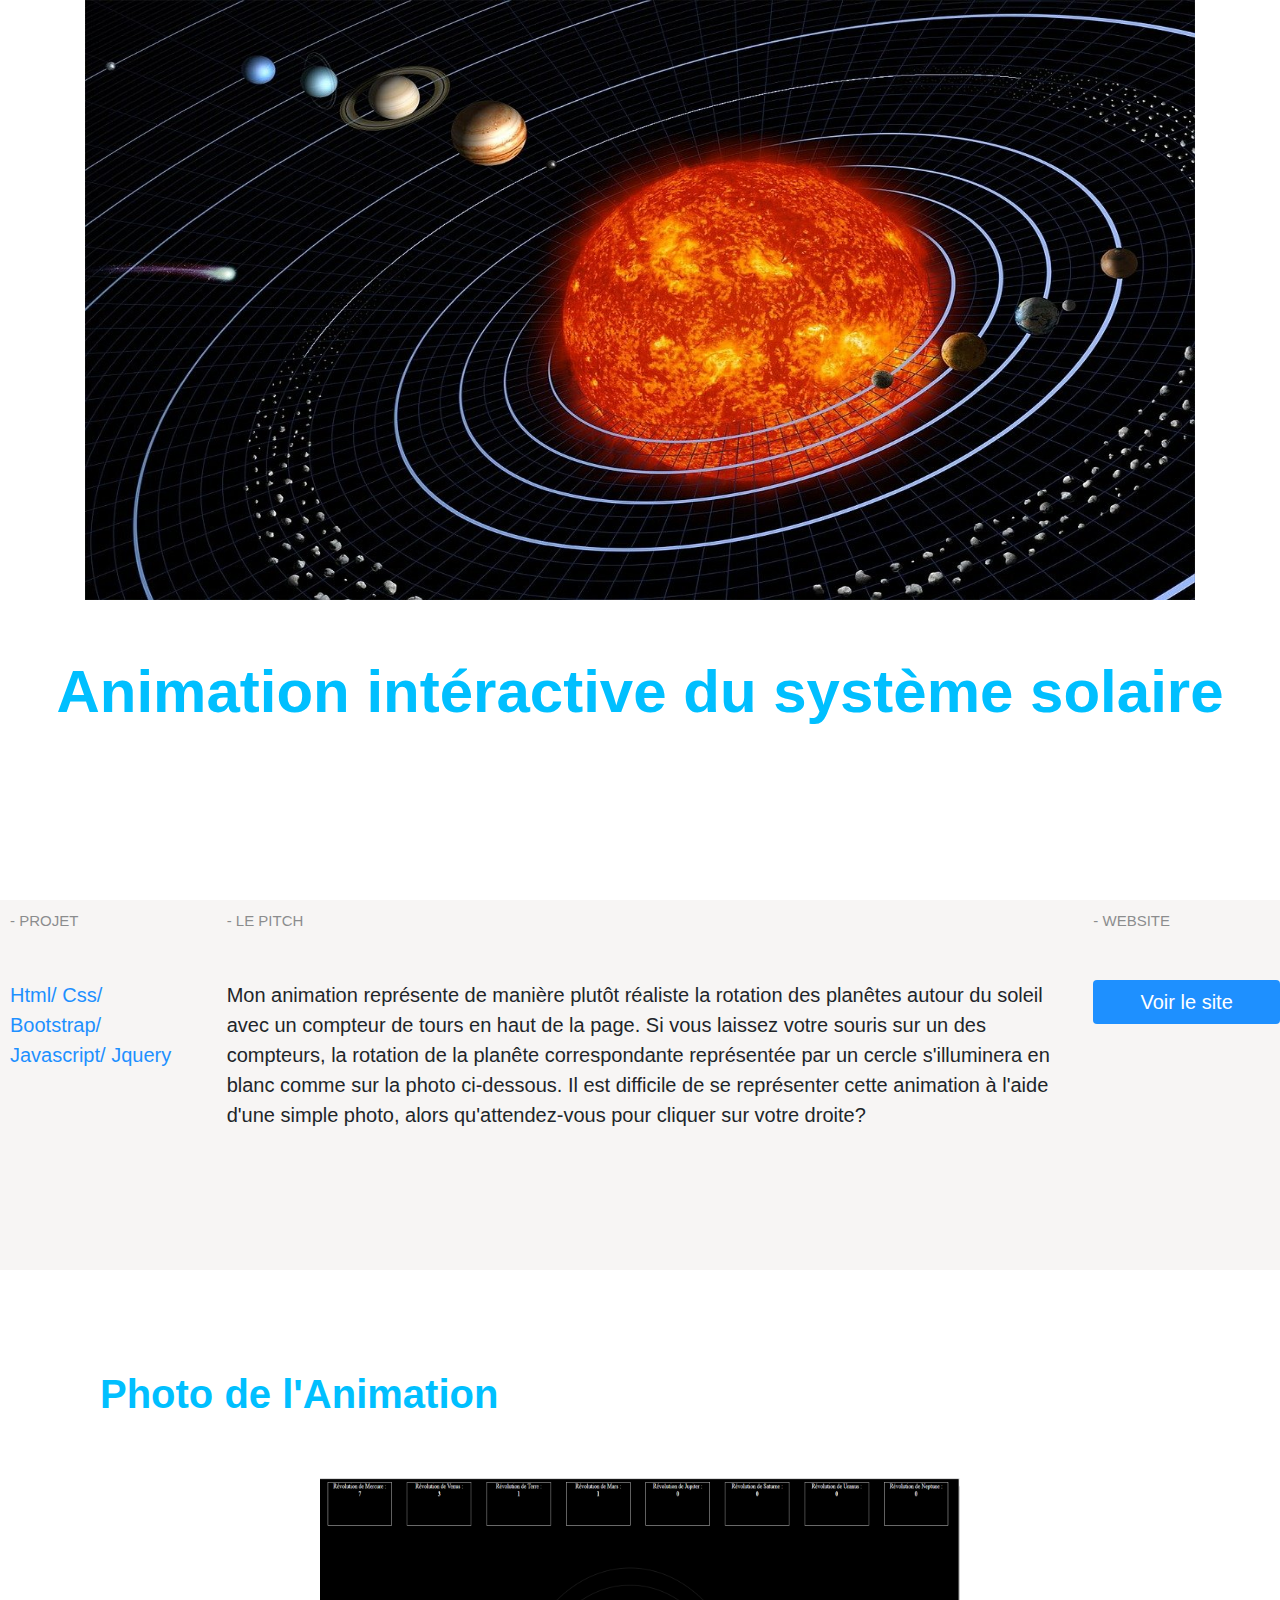
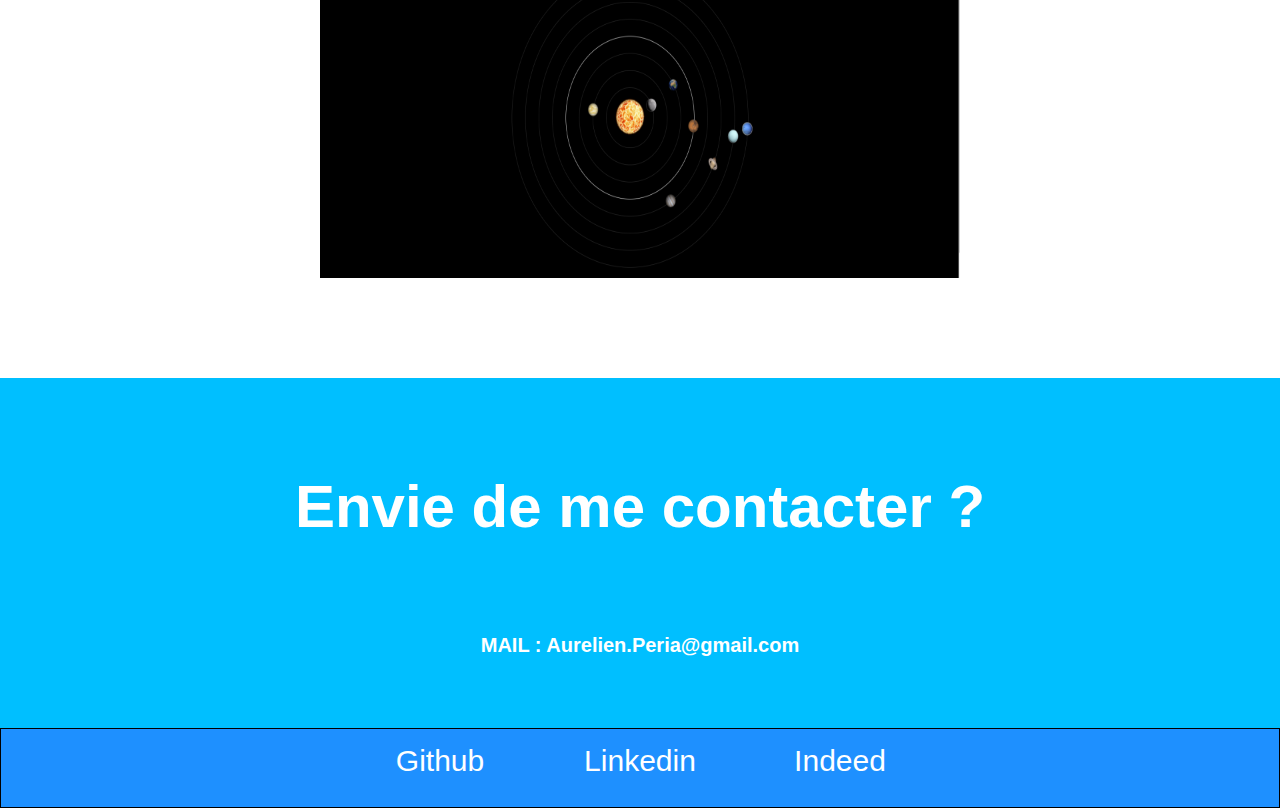
==== animationplanete.html @ 33ddf689 "v1 site" ====
<!DOCTYPE html>
<html lang="en">
<head>
    <link rel="stylesheet" href="siteunivers.css" type="text/css">
    <link rel="stylesheet" href="communresponsive.css" type="text/css">
    <link rel="stylesheet" href="animationplanetesresponsive.css" type="text/css">
    <meta charset="UTF-8">
    <meta http-equiv="X-UA-Compatible" content="IE=edge">
    <meta name="viewport" content="width=device-width, initial-scale=1.0">
    <title>Portfolio Aurélien Péria</title>
    <link rel="stylesheet" href="https://stackpath.bootstrapcdn.com/bootstrap/4.5.2/css/bootstrap.min.css">
    <script src="https://code.jquery.com/jquery-3.3.1.slim.min.js" integrity="sha384-q8i/X+965DzO0rT7abK41JStQIAqVgRVzpbzo5smXKp4YfRvH+8abtTE1Pi6jizo" crossorigin="anonymous"></script>
    <script src="https://cdnjs.cloudflare.com/ajax/libs/popper.js/1.14.7/umd/popper.min.js" integrity="sha384-UO2eT0CpHqdSJQ6hJty5KVphtPhzWj9WO1clHTMGa3JDZwrnQq4sF86dIHNDz0W1" crossorigin="anonymous"></script>
    <script src="https://stackpath.bootstrapcdn.com/bootstrap/4.3.1/js/bootstrap.min.js" integrity="sha384-JjSmVgyd0p3pXB1rRibZUAYoIIy6OrQ6VrjIEaFf/nJGzIxFDsf4x0xIM+B07jRM" crossorigin="anonymous"></script>
    <script src="jquery-3.6.0.js"></script>
</head>
<body>
    <div class="photoprojet container">
        <img src="photo/systemesolaire.jpg" style="width: 100%;height: 100%;" alt="">
    </div>
    <div class="titreprojet">
        <p>
            Animation intéractive du système solaire
        </p>
    </div>
    <div class="detailprojet1 row ">
       <p class="col-2 ">
           <span>- PROJET</span> 
       </p>
       <p class="col-8 ">
           <span>- LE PITCH</span> 
       </p>
       <p class="col-2 ">
           <span>- WEBSITE</span> 
       </p>
    </div>  
    <div class="detailprojet2 row">
        <p class="col-2 " >
            Html/ Css/ Bootstrap/ Javascript/ Jquery
        </p>
        <p class="col-8 ">
            Mon animation représente de manière plutôt réaliste la rotation des planêtes autour du soleil avec un compteur de tours en 
            haut de la page. Si vous laissez votre souris sur un des compteurs, la rotation de la planête correspondante représentée 
            par un cercle s'illuminera en blanc comme sur la photo ci-dessous. Il est difficile de se représenter cette animation à l'aide
            d'une simple photo, alors qu'attendez-vous pour cliquer sur votre droite?
        </p>
        <p class="col-2 ">
            <a href="animationsystemesolaire/animation.html" target="blanck">
                <button  id="bouttonsite" type =" button "   class =" btn" >
                    Voir le site
                </button>
            </a>
        </p>
     </div>   

    <h1 id="titre1" class="titre">
        Photo de l'Animation 
    </h1>
    <div class="contenuprojet">
        <img src="photo/animationplanete.png" style="height: 100%; width: 100%;" alt="">
    </div>

   
    
    
    <div class="contact">
        <p>
            Envie de me contacter ?
        </p>
    </div>
    <div class="mail">
        <p>
            MAIL : Aurelien.Peria@gmail.com
        </p>
    </div>
    <div class="basdepage " style="background-color:dodgerblue">
        <p class="paralien">
            <a class="lien" target="blanck" href="https://github.com/bodyraul">Github</a>
        </p>
        <p class="paralien">
            <a class="lien" target="blanck" href="https://www.linkedin.com/in/aur%C3%A9lien-peria-424224187/">Linkedin</a>
        </p>
        <p class="paralien">
            <a class="lien" target="blanck" href="https://my.indeed.com/p/aurlienp-pci23gn">Indeed</a>
        </p >
    </div>
 
   
</body>
</html>
---- siteunivers.css ----
.photoprojet{
    height: 600px;
    color: black;
    font-size: 60px;
    font-weight: bold;
    width: 100%;
}

.titreprojet{
    height: 200px;
    font-size: 60px;
    font-weight: bold;
    display: flex;
    flex-direction: row;
    align-items: center;
    justify-content: center;
    text-align: center;
    color: #00BFFF;
}



.detailprojet1>*,.detailprojet2>*{
    margin-bottom: 0 ;
}

.detailprojet1>*>span{
    opacity: 0.5;
}

.detailprojet2 :nth-child(1){
    color: dodgerblue;
}

.detailprojet1{
    height: 70px;
    font-size: 15px;
    background-color: #F7F5F4 ;
    margin-top: 100px;
    padding-left: 10px;
    padding-top: 10px;
}

.detailprojet2{
    height: 300px;
    font-size: 20px;
    background-color: #F7F5F4 ;
    margin-bottom: 50px;
    padding-left: 10px;
    padding-top: 10px;
}

#bouttonsite{
    font-size: 20px;
    width: 100%;
    background-color:dodgerblue;
    color: white;
}

.titre{
    
    font-size: 40px;
    font-weight: bold;
    color: #00BFFF;
    width: 100%;
    height: 100px;
    margin-top: 100px;
    margin-left: 100px;
}

.contenuprojet{
    width: 50%;
    height: 600px;
    margin: auto;
    background-color: #EAEAEA  ;
}

.contact{
    height: 200px;
    width: 100%;
    margin-top: 100px;
    background-color: #00BFFF;
    font-size: 60px;
    display: flex;
    flex-direction: row;
    align-items: end;
    justify-content: center;
}

.contact :nth-child(1){
    color: white;
    font-weight: bolder;
    text-align: center;
    height: 50%;
}

.mail{
    height: 150px;
    width: 100%;
    background-color: #00BFFF;
    display: flex;
    flex-direction: row;
    align-items:center;
    justify-content: center;
    color: white;
    font-weight: bold;
    font-size: 20px;
}

.basdepage{
    height: 80px;
    display: flex;
    flex-direction: row;
    align-items: center;
    justify-content: center;
    border: black solid 1px;}
    

.paralien{
    
    width: 200px;
    text-align: center;
    
}

.lien{
    color: white;
    font-size: 30px;
    
}

.lien:hover{
    color: white;
    text-decoration: none;
}
---- communresponsive.css ----
/* traitement des elements commun à rendre responsive excepté pour index*/



/* .photoprojet resposive*/

@media(max-width:991px){
    .photoprojet{
        height: 500px;
    }
}

@media(max-width:767px){
    .photoprojet{
        height: 400px;
    }
}

@media(max-width:460px){
    .photoprojet{
        height: 300px;
    }
}

/* .titreprojet .titre responsive*/

@media(max-width:767px){
    .titreprojet{
        font-size: 40px;
      
    }
    .titre{
        font-size: 25px ;

    }
    
}
/* .detailprojet responsive*/
@media(max-width:1022px){
    
    .detailprojet1{
        font-size: 12px;
    }
    
    .detailprojet2{
        font-size: 15px;
        height: 250px;
    }
    
    #bouttonsite{
        font-size: 15px;
    }
}

@media(max-width:780px){
    
    .detailprojet1{
        font-size: 10px;
    }
    
    .detailprojet2{
        font-size: 12px;
        height: 200px;
    }
    
    #bouttonsite{
        font-size: 10px;
    }
}

/*  partie contact  responsive*/

@media(max-width:900px){
    .contact{
        font-size: 50px;
    }
    .mail{
        font-size: 18px;
    }
}
@media(max-width:600px){
    .contact{
        font-size: 40px;
    }

    .mail{
        font-size: 15px;
    }
    
.lien{
    font-size: 15px;
}
}
---- animationplanetesresponsive.css ----
/* .contenu responsive*/

@media(max-width:1600px){
    .contenuprojet{
        height: 400px;
    }
}

@media(max-width:1100px){
    .contenuprojet{
        height: 350px;
        width: 70%;
    }
}

@media(max-width:700px){
    .contenuprojet{
        height: 300px;
        width: 100%;
    }
}




/* .titreprojet responsive*/

@media(max-width:1165px){
    .titreprojet{
        margin-top: 50px;
    }
}
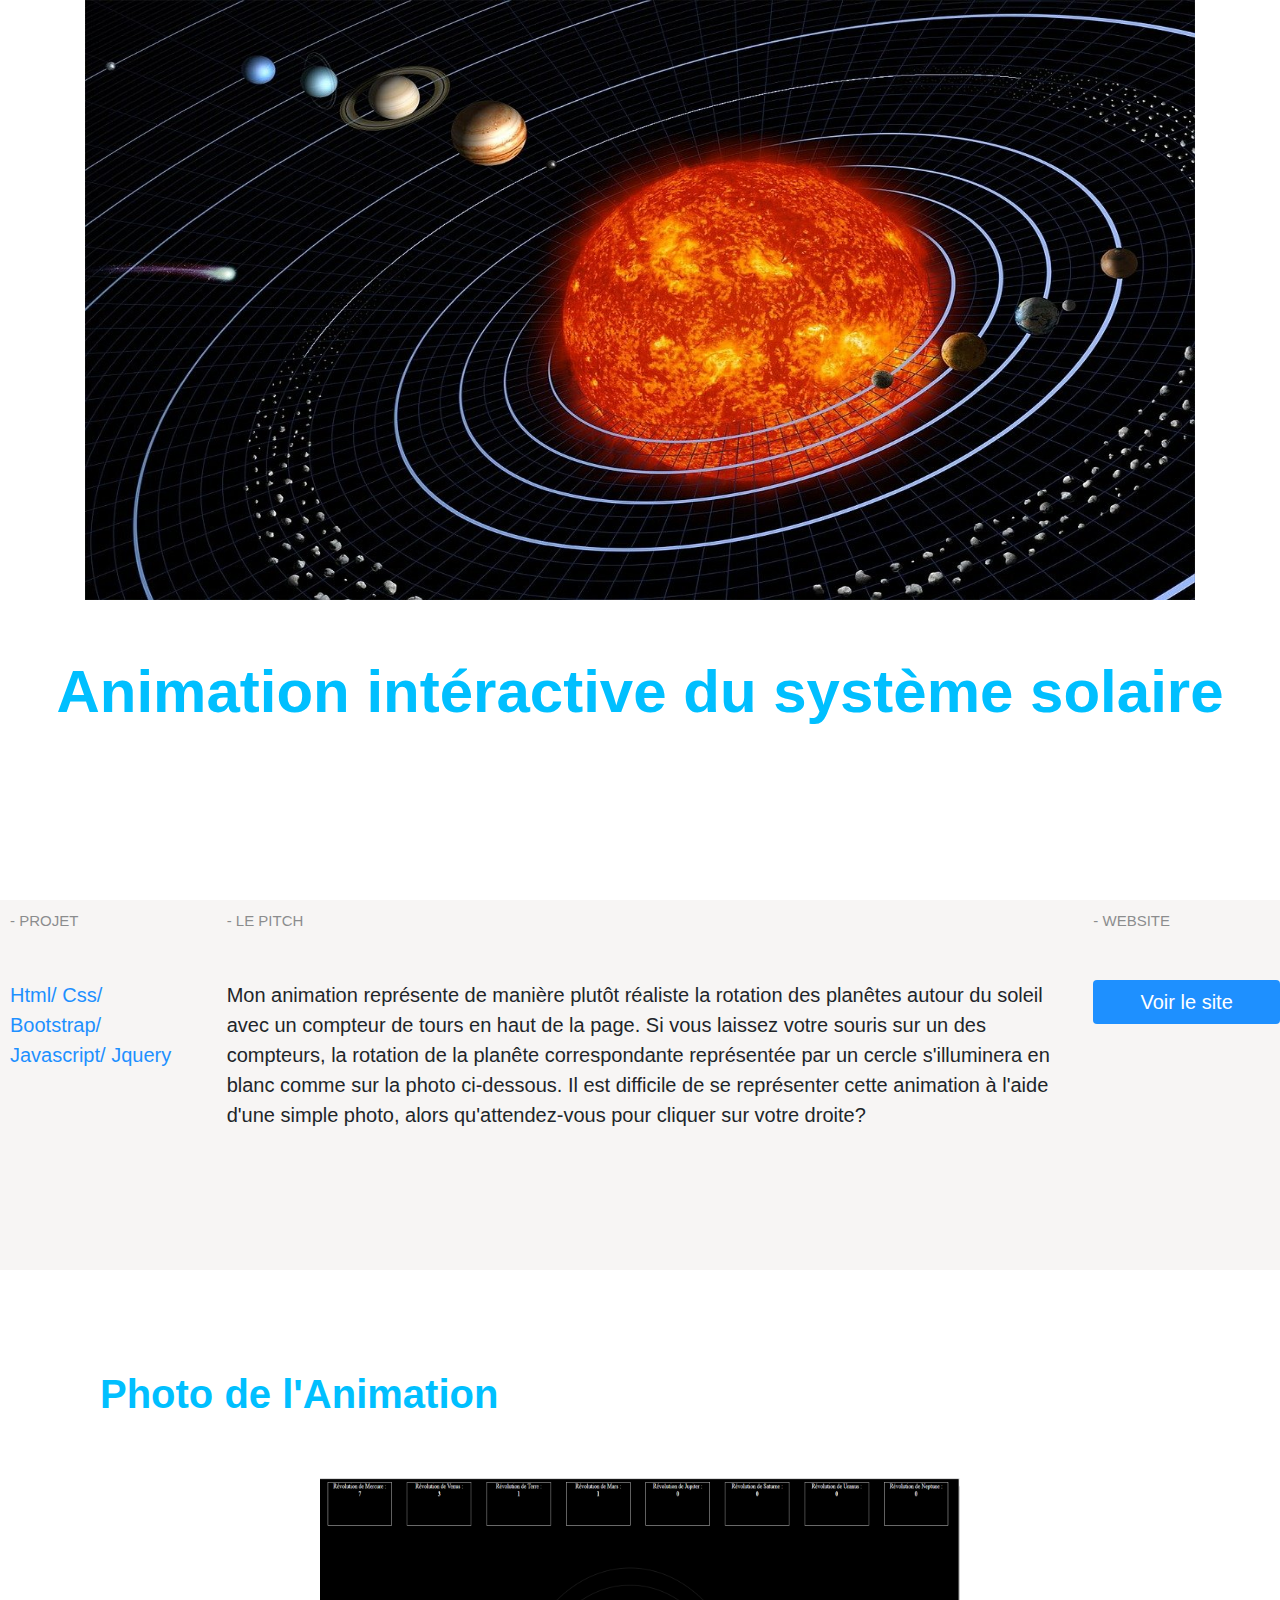
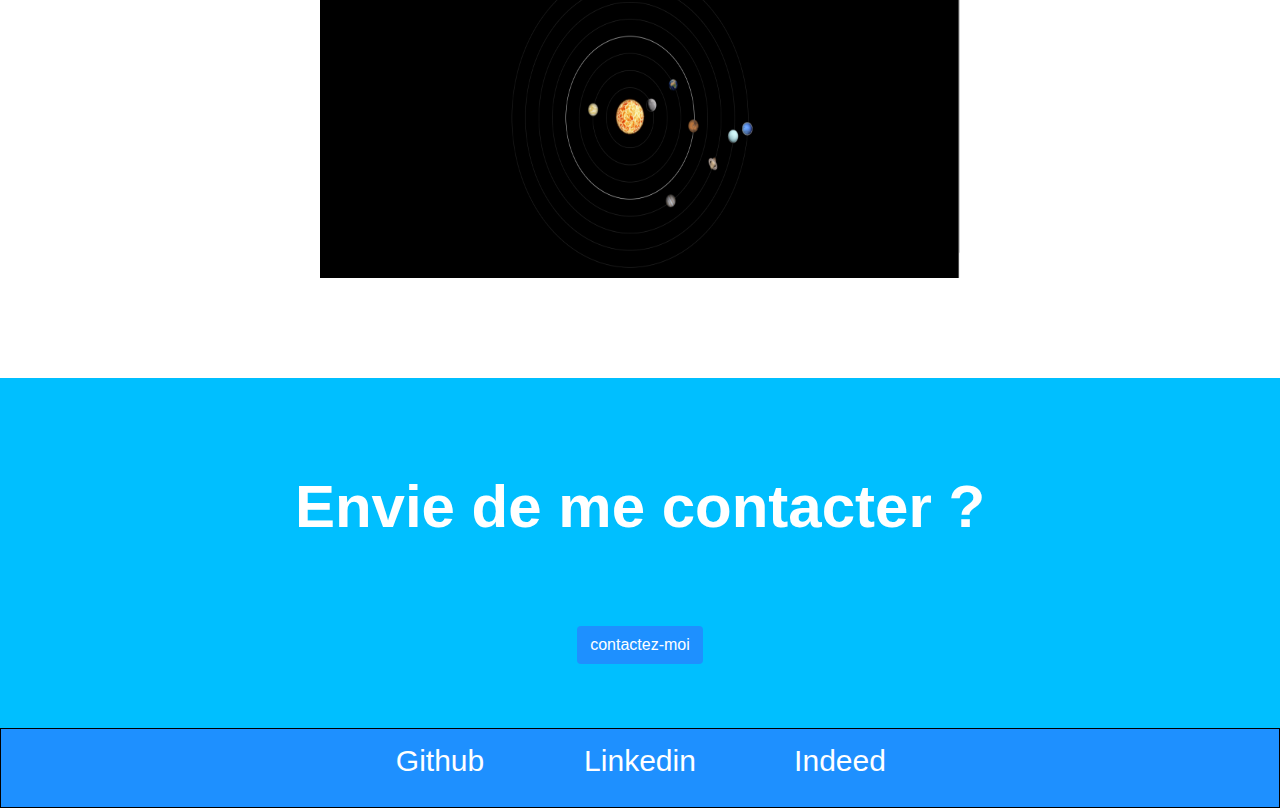
==== commit 09a6493c: "v2" ====
--- a/animationplanete.html
+++ b/animationplanete.html
@@ -70,7 +70,9 @@
     </div>
     <div class="mail">
         <p>
-            MAIL : Aurelien.Peria@gmail.com
+            <a href="mailto:aurelien.peria@gmail.com">
+                <button style="background-color: dodgerblue; color: white;" type="button" class="btn ">contactez-moi</button>
+            </a>
         </p>
     </div>
     <div class="basdepage " style="background-color:dodgerblue">
